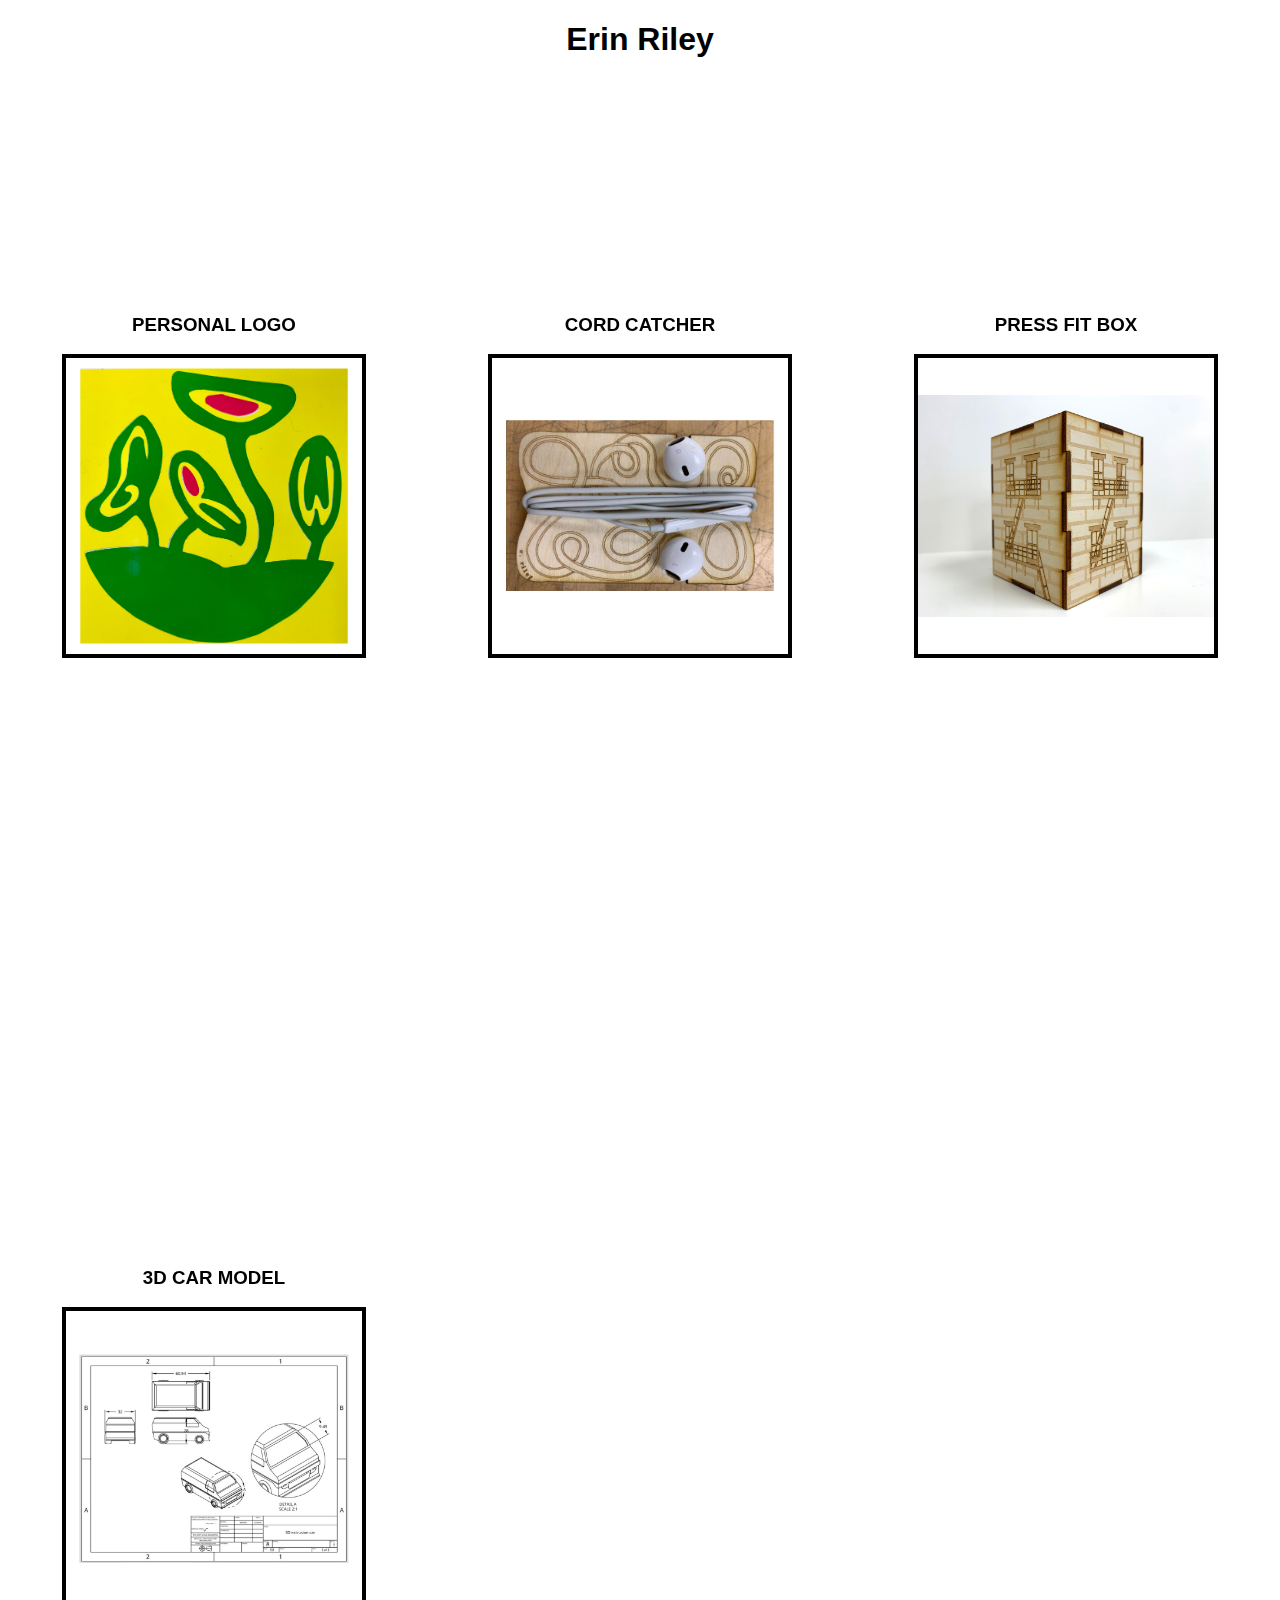
==== index.html @ ec29576b "update" ====
<!DOCTYPE html>
<html lang="en">

<head>
    <script src="p5.js"></script>
    <script src="p5.sound.min.js"></script>
    <link rel="stylesheet" type="text/css" href="style.css">
    <meta charset="utf-8">

</head>

<body>
    <script src="sketch.js"></script>
    <h1>Erin Riley</h1>


    <table>
        <tbody>
            <tr>
                <td>
                    <h3> PERSONAL LOGO</h3>

                    <a href="webReflection.html">
                        <img border="0" alt="Personal Logo Reflection" src="Logo.jpg" width="70%">
                    </a>


                </td>
                <td>
                    <h3> CORD CATCHER</h3>
                    <img src="CordCatcher.JPG" width="70%">
                </td>
                <td>
                    <h3> PRESS FIT BOX</h3>
                    <a href="https://eeriley99.github.io/EDI/CreativeCoding/DemoWebsite/EmbedVideo/Video_embed_sample.html">
                        <img border="0" alt="Personal Logo Reflection" src="PressFit.jpg" width="70%">
                    </a>
                </td>
            </tr>
            <tr>
                <td>
                    <h3> 3D CAR MODEL</h3>
                    <img src="FinalVan.JPG" width="70%">
                </td>
                <td></td>
            </tr>
        </tbody>
    </table>

</body></html>
---- style.css ----
html,
body {
    margin: 0;
    padding: 0;
    font-family: 'Roboto', sans-serif;
}

canvas {
    display: block;
    z-index: -1;
}

h1 {
    text-align: center;
    font-family:
}



table {
    position: absolute;
    z-index: 1;
    width: 100%;

}

a {
    text-decoration: none;
}


img {
    border: 4px solid black;
}

td {
    width: 33vw;
    height: 33vw;
    vertical-align: baseline;
    padding-top: 10px;
    text-align: center;

    &:after,
    &:before {
        content: '';

        display: block;
        padding-bottom: calc(50% - 0.5em);
    }
}




.container {
    position: relative;
}

.project {
    position: absolute;
    width: 50%;
    float: left;

    left: 0px;
    top: 0px;
    z-index: 1;
}
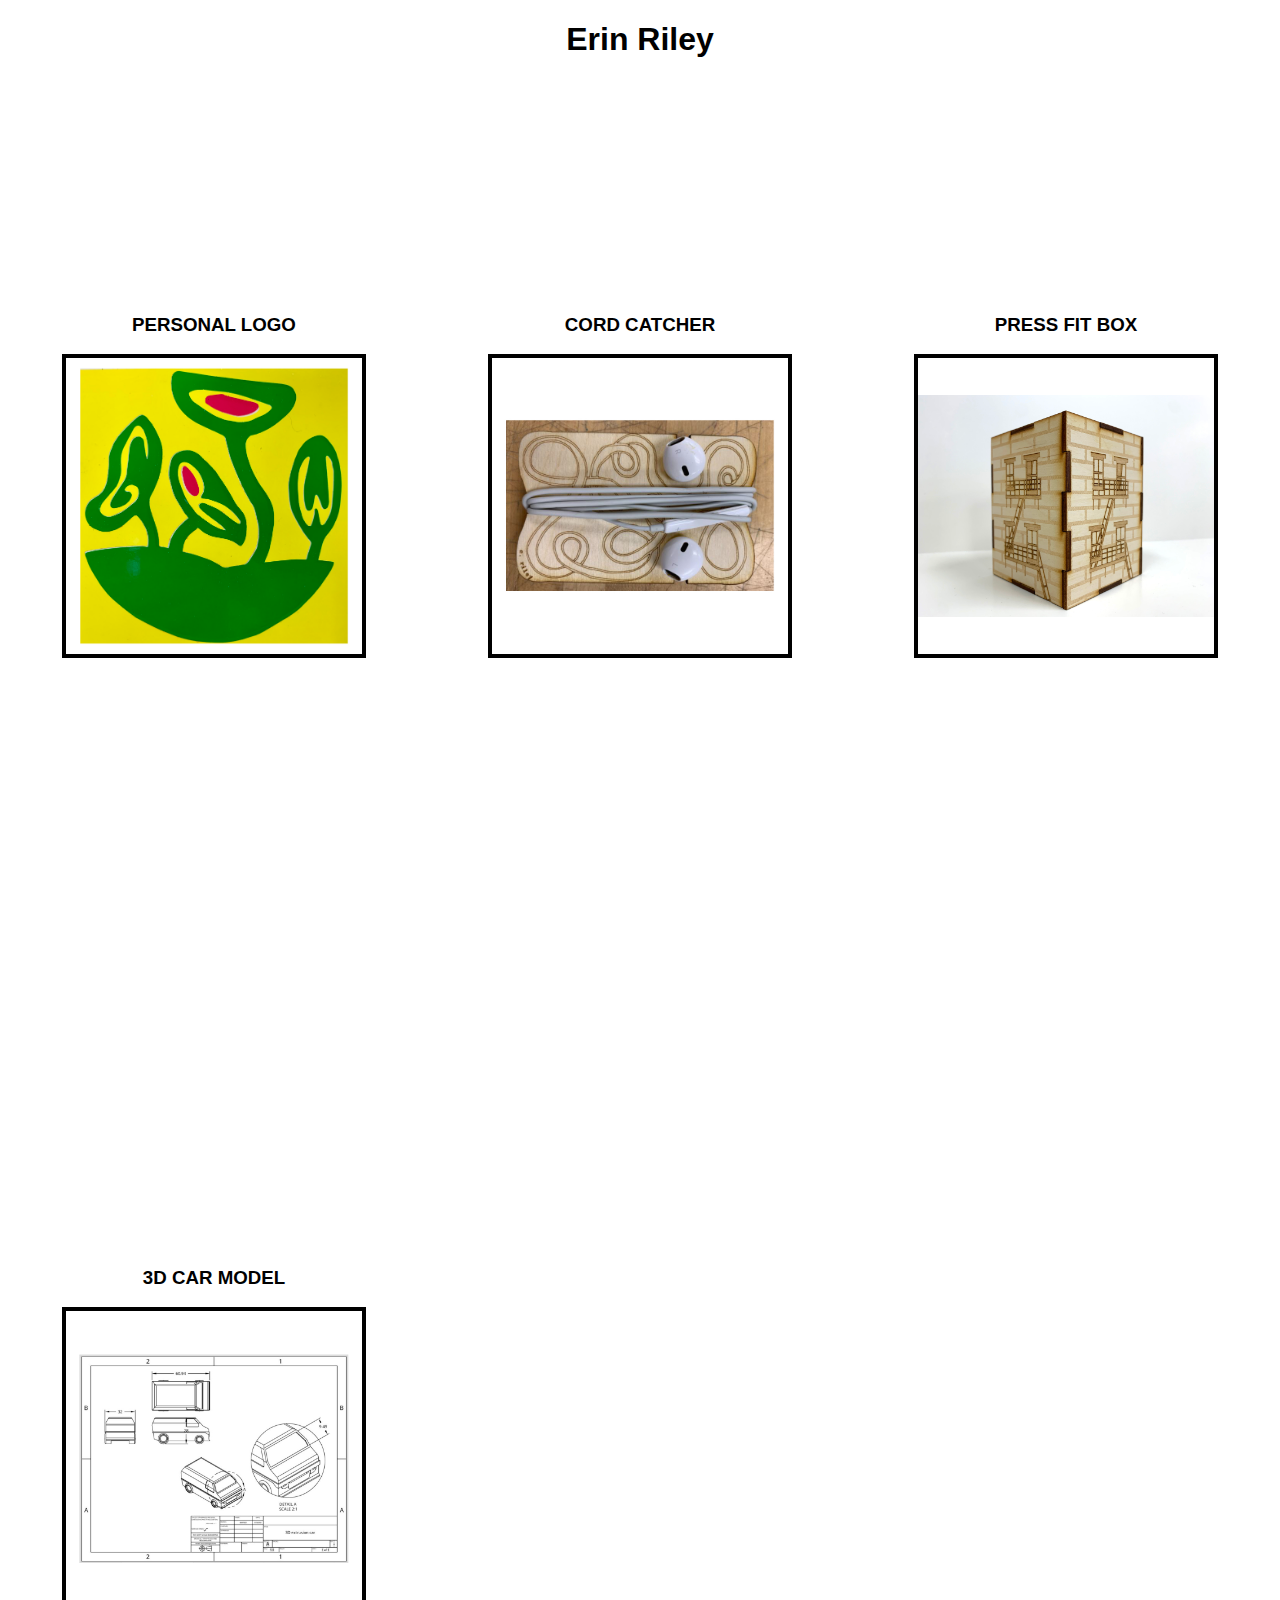
==== commit bd8ec249: "updates" ====
--- a/index.html
+++ b/index.html
@@ -1,7 +1,4 @@
-<!DOCTYPE html>
-<html lang="en">
-
-<head>
+<!DOCTYPE html><html lang="en"><head>
     <script src="p5.js"></script>
     <script src="p5.sound.min.js"></script>
     <link rel="stylesheet" type="text/css" href="style.css">
@@ -20,8 +17,8 @@
                 <td>
                     <h3> PERSONAL LOGO</h3>
 
-                    <a href="webReflection.html">
-                        <img border="0" alt="Personal Logo Reflection" src="Logo.jpg" width="70%">
+                    <a href="LogoReflection.html">
+                        <img src="Logo.jpg" width="70%">
                     </a>
 
 
@@ -32,8 +29,8 @@
                 </td>
                 <td>
                     <h3> PRESS FIT BOX</h3>
-                    <a href="https://eeriley99.github.io/EDI/CreativeCoding/DemoWebsite/EmbedVideo/Video_embed_sample.html">
-                        <img border="0" alt="Personal Logo Reflection" src="PressFit.jpg" width="70%">
+                    <a href="Video.mp4">
+                        <img src="PressFit.jpg" width="70%">
                     </a>
                 </td>
             </tr>
@@ -47,4 +44,5 @@
         </tbody>
     </table>
 
-</body></html>
+
+</body></html>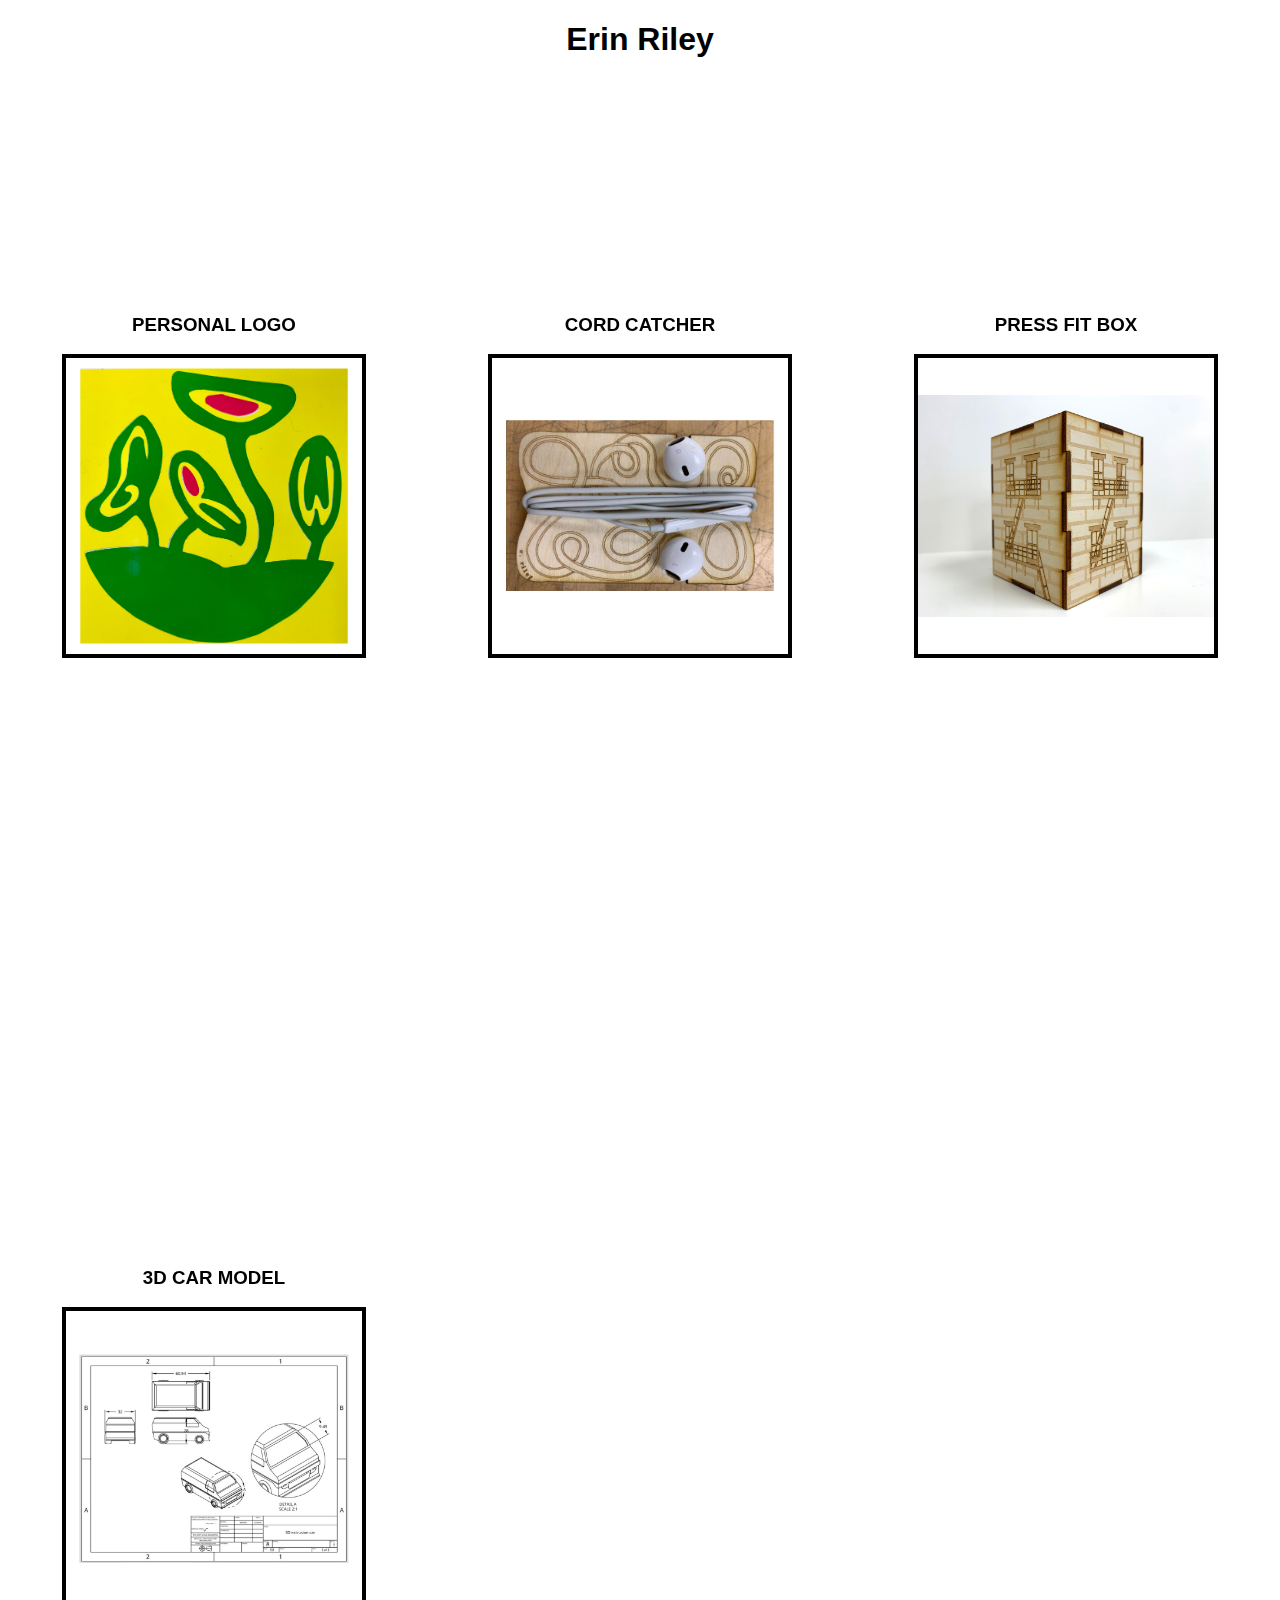
==== commit 2f91b148: "update" ====
--- a/index.html
+++ b/index.html
@@ -4,13 +4,11 @@
     <link rel="stylesheet" type="text/css" href="style.css">
     <meta charset="utf-8">
 
-</head>
-
-<body>
-    <script src="sketch.js"></script>
+  </head>
+  <body>
+    <script src="sketch.js">
+          </script>
     <h1>Erin Riley</h1>
-
-
     <table>
         <tbody>
             <tr>
@@ -43,6 +41,9 @@
             </tr>
         </tbody>
     </table>
+    
+
+  
 
 
 </body></html>